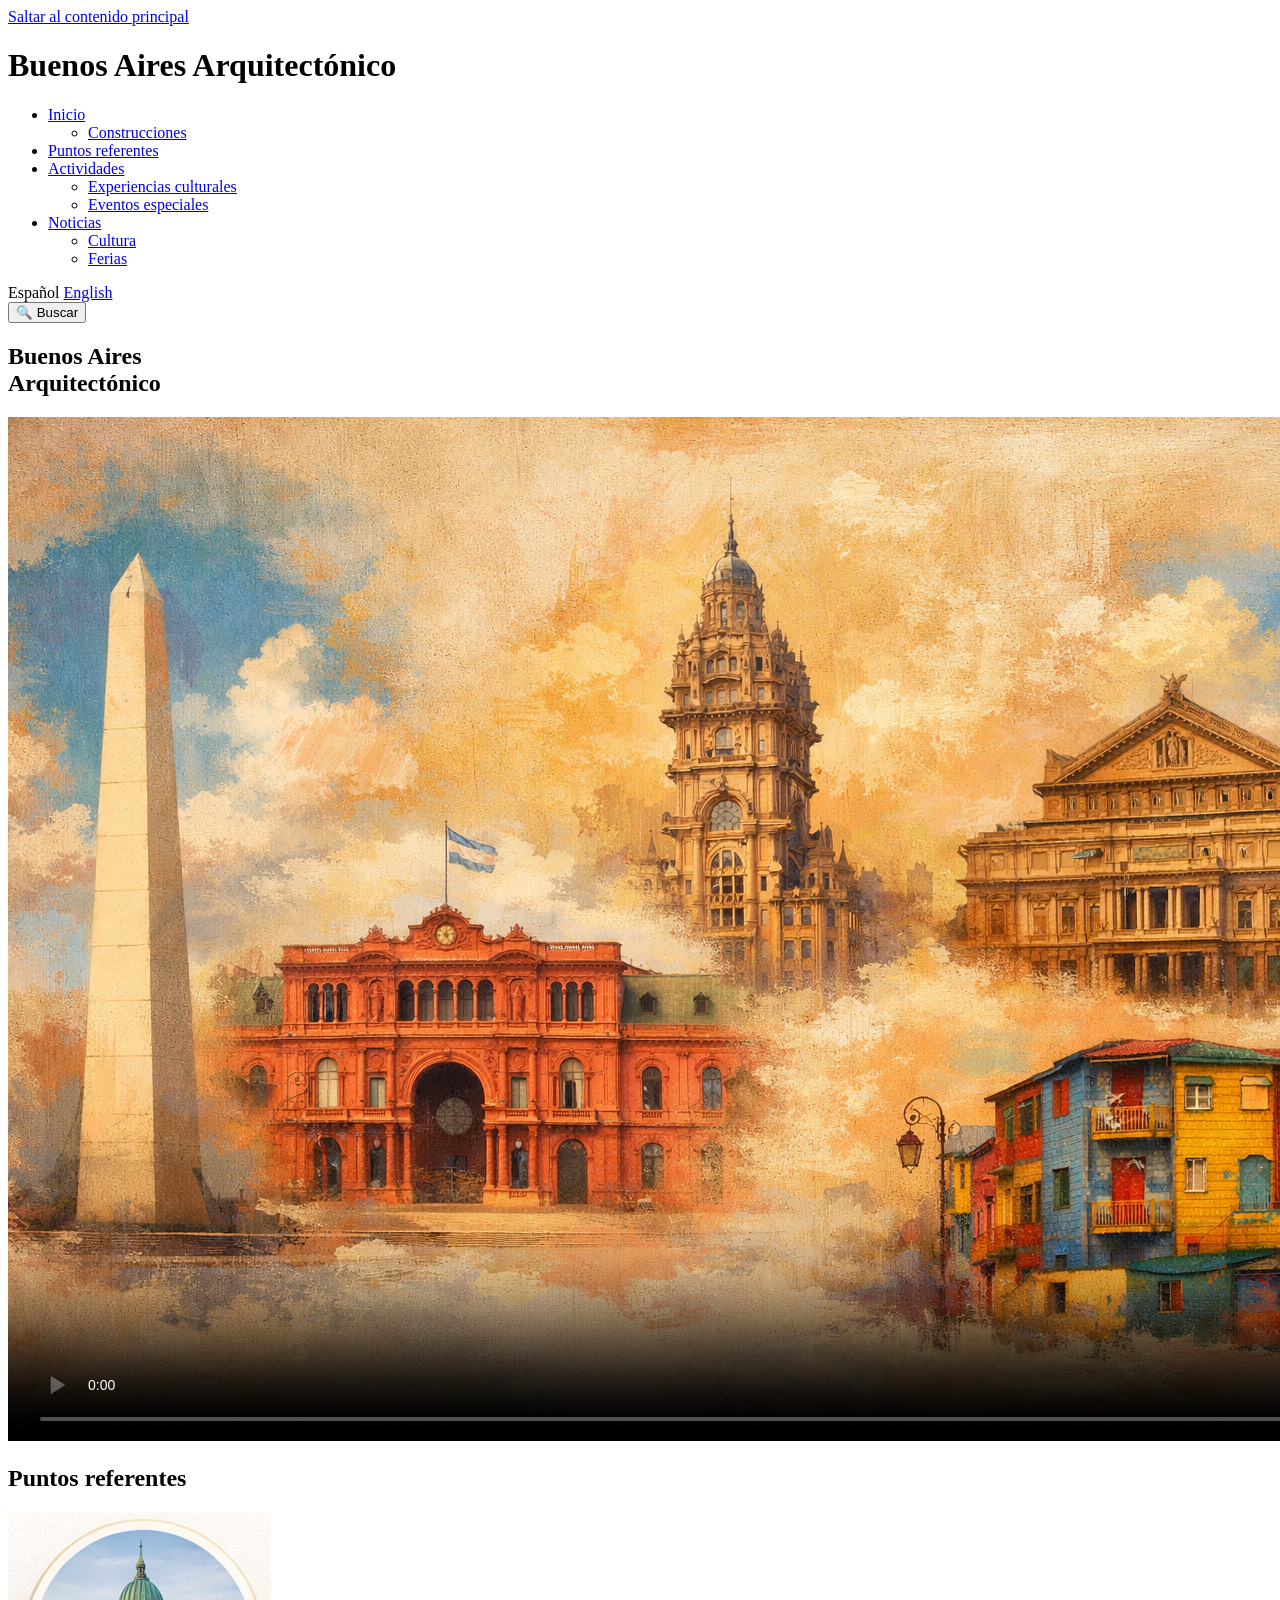
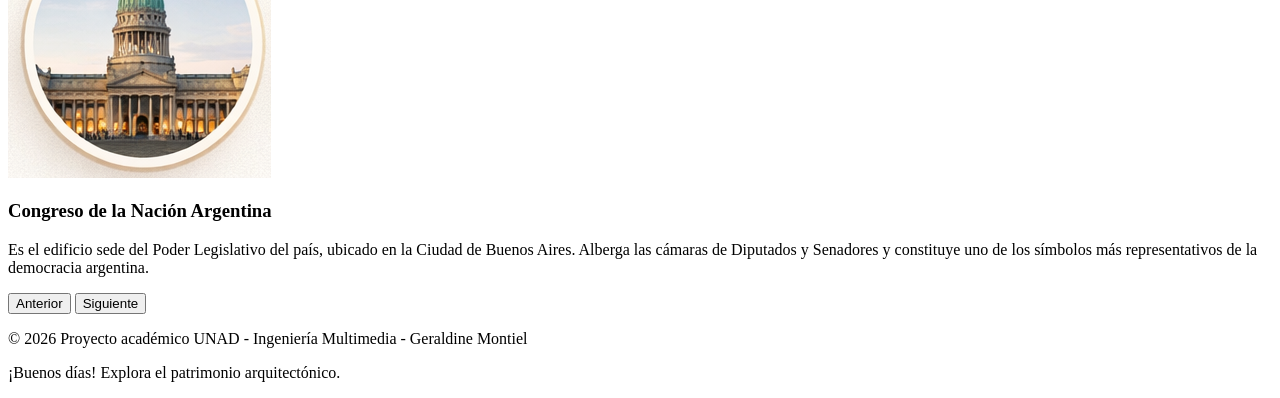
==== index.html @ 83ab92de "Forzar actualizacion de nombres en el repositorio" ====
<!DOCTYPE html>
<html lang="es">
    <!-- Define que el idioma principal de la página es español -->
<head>
    <!-- Configuración general del sitio -->
    <meta charset="UTF-8"> <!-- Muestra correctamente acentos y caracteres especiales -->
    <meta name="viewport" content="width=device-width, initial-scale=1.0">
    <!-- Hace que la página sea adaptable a celulares y tablets -->
    <title>Buenos Aires Arquitectónico</title>
    <link rel="stylesheet" href="css/styles.css">
    <!-- Conecta la hoja de estilos CSS -->
</head>
<body>

    <a href="#contenido-principal" class="skip-link">Saltar al contenido principal</a>

    <!-- Encabezado principal del sitio -->
   <header class="main-header">
        <div class="header-container">
            <h1 class="logo-title">Buenos Aires Arquitectónico</h1>
            <nav class="main-nav" aria-label="Navegación principal"> <ul class="nav-links">
                    <li>
                        <a href="index.html" aria-current="page">Inicio</a>
                        <ul class="submenu">
                            <li><a href="construcciones.html">Construcciones</a></li>
                        </ul>
                    </li>

                    <li><a href="construcciones.html">Puntos referentes</a></li>
                    
                    <li>
                        <a href="actividades.html">Actividades</a>
                        <ul class="submenu">
                            <li><a href="actividades.html#experiencias">Experiencias culturales</a></li>
                            <li><a href="actividades.html#eventos">Eventos especiales</a></li>
                        </ul>
                    </li>
                    
                    <li>
                        <a href="noticias.html">Noticias</a>
                        <ul class="submenu">
                            <li><a href="noticias.html">Cultura</a></li>
                            <li><a href="noticias.html">Ferias</a></li>
                        </ul>
                    </li>
                </ul>
            </nav>
            <div class="header-tools">
                <div class="lang-selector" aria-label="Selector de idioma">
                    <span class="btn-lang active" aria-current="true">Español</span>
                    <a href="en/index-en.html" class="btn-lang" lang="en">English</a>
                </div>
                <button class="search-btn" aria-label="Abrir buscador">🔍 Buscar</button>
            </div>
        </div>
    </header>

    <!-- Desde aquí se configura el contenido de la página Inicio -->
   <main id="contenido-principal"> 
        <section id="inicio" class="hero"> <div class="hero-content">
                <h2 class="main-title text-center">Buenos Aires <br><span>Arquitectónico</span></h2>
                <div class="video-preview">
                    <video controls poster="images/Collagebuenosaires.png" aria-label="Video resumen de Buenos Aires Arquitectónico">
                        <source src="images/Argentina BUENOS AIRES.mp4" type="video/mp4">
                        <p>Tu navegador no soporta la reproducción de video. Puedes <a href="images/Argentina BUENOS AIRES.mp4">descargarlo aquí</a>.</p>
                    </video>
                </div>
            </div>
        </section>
        
        <section id="edificios" class="container">
            <h2 class="text-center text-accent mb-20">Puntos referentes</h2>
            
            <div class="slider-edificios-container">
                
                <article class="ref-card tarjeta-dinamica">
                    <div class="circle-frame">
                        <img id="info-img" src="images/congreso mini.png" alt="Congreso de la Nación Argentina">
                    </div>
                    <h3 id="info-titulo">Congreso de la Nación Argentina</h3>
                    <p id="info-desc">Es el edificio sede del Poder Legislativo del país, ubicado en la Ciudad de Buenos Aires. Alberga las cámaras de Diputados y Senadores y constituye uno de los símbolos más representativos de la democracia argentina.</p>
                </article>

                <div class="controles-slider">
                    <button id="btn-anterior">Anterior</button>
                    <button id="btn-siguiente">Siguiente</button>
                </div>
            </div>
        </section>
    </main>

    <footer class="main-footer">
        <p>© 2026 Proyecto académico UNAD - Ingeniería Multimedia - Geraldine Montiel</p>
    </footer>

    <script src="js/script.js"></script>    
</body>
</html>
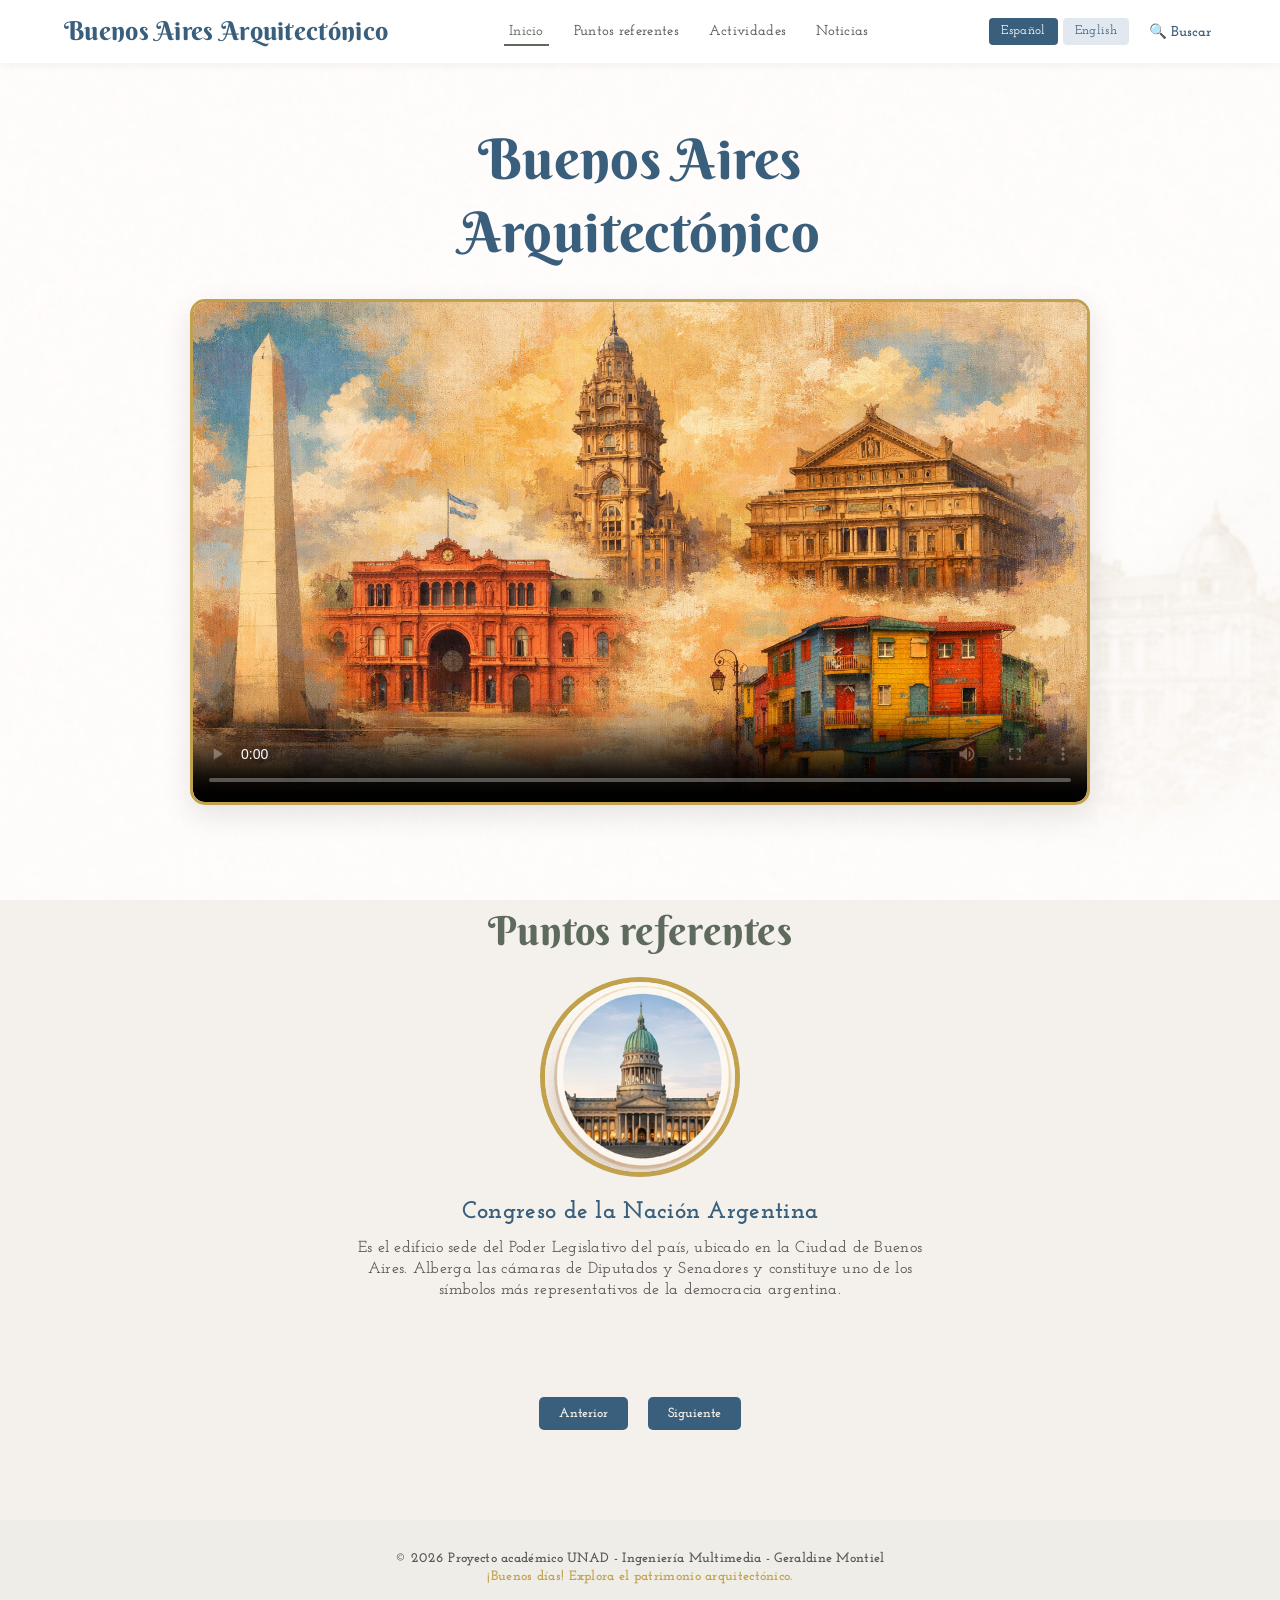
==== commit 9327b0d8: "Update index.html" ====
--- a/index.html
+++ b/index.html
@@ -95,4 +95,4 @@
 
     <script src="js/script.js"></script>    
 </body>
-</html>+</html>
--- a/css/styles.css
+++ b/css/styles.css
@@ -0,0 +1,407 @@
+/* 1. IMPORTACIÓN DE FUENTES LOCALES */
+@font-face {
+    font-family: 'Berkshire';
+    src: url('../fonts/BerkshireSwash-Regular.ttf') format('truetype');
+}
+
+@font-face {
+    font-family: 'Josefin';
+    src: url('../fonts/JosefinSlab-VariableFont_wght.ttf') format('truetype');
+}
+
+/* 2. VARIABLES (Paleta de colores) */
+:root {
+    --marfil: #F4F1EC;
+    --azul-cupula: #3A5F7D;
+    --verde-oxidado: #5E6B5C;
+    --verde-vivo: #256150; 
+    --gris-piedra: #595754; 
+    --dorado-clasico: #C2A14D;
+    --color-foco: #D96A29; 
+}
+
+/* 3. RESET Y BASE */
+* {
+    margin: 0;
+    padding: 0;
+    box-sizing: border-box;
+}
+
+body {
+    background-color: var(--marfil); /* Color de respaldo por si la imagen no me carga */
+    font-family: 'Josefin', serif;
+    color: var(--gris-piedra);
+    font-weight: 550; /* Grosor de la letra */
+    line-height: 1.3; /* Espacio entre renglones */
+    letter-spacing: 0.3px; /* Espacio entre cada letra */
+
+    /* --- IMAGEN DE FONDO --- */
+    background-image: url('../images/fondo3.png'); 
+    background-size: cover; /* Obliga a la imagen a cubrir toda la pantalla sin deformarse */
+    background-position: center center; /* Centra la imagen perfectamente */
+    background-repeat: no-repeat; /* Evita que la imagen se repita como un mosaico */
+    background-attachment: fixed; /* Efecto Parallax: el fondo se queda quieto mientras el usuario hace scroll */
+}
+
+/* Enlace de salto (Accesibilidad para navegación por teclado) */
+.skip-link {
+    position: absolute;
+    top: -50px;
+    left: 0;
+    background: var(--azul-cupula);
+    color: white;
+    padding: 10px 15px;
+    z-index: 10000;
+    transition: top 0.3s;
+    text-decoration: none;
+    font-family: 'Josefin', serif;
+    font-weight: 700;
+}
+
+.skip-link:focus {
+    top: 0; /* Aparece solo cuando se usa el teclado para navegar */
+}
+
+/* Visibilidad de enfoque global para botones y enlaces */
+a:focus-visible, button:focus-visible, input:focus-visible {
+    outline: 3px solid var(--color-foco);
+    outline-offset: 3px;
+    border-radius: 4px;
+}
+
+/* 4. TÍTULOS H1 Y H2 (BERKSHIRE) */
+h1, h2, .logo-title, .main-title {
+    font-family: 'Berkshire', cursive;
+    font-weight: 400; 
+}
+
+.logo-title {
+    font-size: 1.6rem;
+    color: var(--azul-cupula);
+    text-decoration: none;
+}
+
+.main-title {
+    font-size: 3.5rem;
+    color: var(--azul-cupula);
+    margin-bottom: 30px;
+}
+
+h2 {
+    font-size: 2.5rem;
+    color: var(--verde-vivo);
+    text-align: center;
+    margin-bottom: 25px;
+}
+
+/* 5. TÍTULOS H3 (JOSEFIN) */
+h3, .ref-card h3 {
+    font-family: 'Josefin', serif;
+    font-weight: 700; /* Grosor fuente */
+    font-size: 1.5rem;
+    color: var(--azul-cupula);
+    margin-bottom: 10px;
+}
+
+/* 6. HEADER Y NAVEGACIÓN */
+.main-header {
+    background-color: white;
+    padding: 15px 5%;
+    position: sticky;
+    top: 0;
+    z-index: 1000;
+    box-shadow: 0 2px 10px rgba(0,0,0,0.05);
+}
+
+.header-container {
+    display: flex; /* Activa el modo horizontal */
+    justify-content: space-between;  /* Separa logo, menú y herramientas */
+    align-items: center;
+    max-width: 1200px;
+    margin: 0 auto;
+}
+
+.nav-links {
+    display: flex; /* Pone los links uno al lado del otro */
+    list-style: none;
+    gap: 20px;
+}
+
+.nav-links a {
+    text-decoration: none;
+    color: var(--gris-piedra);
+    font-weight: 600; /* Grosor fuente */
+    font-size: 0.9rem;
+    padding: 5px; /* Aumenta el área interactiva para el clic */
+}
+
+/* Indicador visual de la página actual */
+.nav-links a[aria-current="page"] {
+    color: var(--verde-oxidado);
+    border-bottom: 2px solid var(--verde-oxidado);
+}
+
+.header-tools {
+    display: flex;
+    align-items: center;
+    gap: 15px;
+}
+
+.btn-lang {
+    text-decoration: none;
+    padding: 5px 12px;
+    border-radius: 4px;
+    font-size: 0.8rem;
+    background-color: #e2e8f0;
+    color: var(--azul-cupula);
+    display: inline-block;
+}
+
+.btn-lang.active {
+    background-color: var(--azul-cupula);
+    color: white;
+}
+
+/* 7. HERO SECTION Y VIDEO */
+.hero {
+    padding: 60px 20px;
+    text-align: center;
+}
+
+.video-preview {
+    position: relative;
+    width: 100%; /* Permite que sea adaptable */
+    max-width: 900px; /* Definición del tamaño fijo */
+    aspect-ratio: 16 / 9; /* Obliga al contenedor a mantener el formato panorámico clásico */
+    margin: 0 auto; /* Centra el video */
+    border-radius: 15px; /* Bordes redondeados del boceto */
+    overflow: hidden; /* Asegura que el video no se salga de los bordes redondeados */
+    box-shadow: 0 10px 30px rgba(0,0,0,0.1);
+    border: 3px solid var(--dorado-clasico); /* Borde dorado para resaltar */
+}
+
+/* Esta regla controla que el video ocupe todo el ancho de su contenedor de 900px */
+.video-preview video {
+    width: 100%;
+    height: 100%;
+    object-fit: cover;
+    display: block;
+    border-radius: 12px;
+    background-color: var(--marfil); /* Fondo de respaldo por si la imagen tarda en cargar */
+}
+
+/* 8. GRID DE REFERENTES (RESPONSIVE) */
+.container {
+    max-width: 1200px;
+    margin: 0 auto;
+    padding: 40px 5%;
+}
+
+.reference-grid {
+    display: grid;
+    grid-template-columns: repeat(auto-fit, minmax(280px, 1fr));
+    gap: 40px;
+}
+
+.ref-card {
+    text-align: center;
+}
+
+.circle-frame {
+    width: 200px;
+    height: 200px;
+    margin: 0 auto 20px;
+    border-radius: 50%;
+    overflow: hidden;
+    border: 5px solid var(--dorado-clasico);
+}
+
+.circle-frame img {
+    width: 100%;
+    height: 100%;
+    object-fit: cover;
+}
+
+/* 9. FOOTER Y BÚSQUEDA */
+.main-footer {
+    text-align: center;
+    padding: 30px;
+    background-color: #eeede8;
+    margin-top: 50px;
+    font-size: 0.85rem;
+    font-weight: 700;
+}
+
+.search-btn { /* Mantiene el icono de lupa colocado en el html */
+    display: flex;
+    align-items: center;
+    gap: 8px;
+    font-family: 'Josefin', serif;
+    font-size: 0.9rem;
+    font-weight: 700;
+    color: var(--azul-cupula);
+    background: transparent;
+    border: none;
+    cursor: pointer;
+    padding: 5px; /* Ampliación de área táctil */
+}
+
+/* CLASES UTILITARIAS (Mejoran la semántica y limpian el HTML) */
+.text-center {
+    text-align: center;
+}
+
+.text-accent {
+    color: var(--verde-oxidado);
+}
+
+.mb-20 {
+    margin-bottom: 20px;
+}
+
+.mb-40 {
+    margin-bottom: 40px;
+}
+
+/* --- ESTILOS PARA EL SUBMENÚ DESPLEGABLE --- */
+.nav-links li {
+    /* Posicionamiento relativo para que los submenús absolutos se guíen por este contenedor padre */
+    position: relative;
+}
+/* Estilos iniciales del submenú */
+.submenu {
+    /* Ocultamos el submenú por defecto para que no se vea hasta que el usuario interactúe */
+    display: none;
+    /* Posicionamiento absoluto para sacarlo del flujo normal del documento y que no mueva otros elementos */
+    position: absolute;
+    /* Ubicamos el submenú justo debajo de su elemento padre (el 100% de la altura del elemento li) */
+    top: 100%;
+    /* Alineamos el borde izquierdo del submenú con el borde izquierdo de su elemento padre */
+    left: 0;
+    /* Añadimos un color de fondo utilizando la variable de color azul de los estilos base */
+    background-color: var(--azul-cupula);
+    /* Quitamos las viñetas predeterminadas de la lista para que se vea limpio */
+    list-style: none;
+    /* Añadimos un espaciado interno (padding) para que los textos no queden pegados a los bordes de la caja */
+    padding: 10px;
+    /* Definimos un ancho mínimo para evitar que el texto de los enlaces se corte de forma extraña */
+    min-width: 180px;
+    /* Agregamos una sombra suave alrededor de la caja para darle profundidad y separarla del fondo de la página */
+    box-shadow: 0px 8px 16px rgba(0,0,0,0.3);
+    /* Asignamos un índice Z alto para asegurar que el submenú aparezca por encima de cualquier otro contenido */
+    z-index: 1000;
+}
+/* Estilos para los enlaces (etiquetas) que están dentro del submenú */
+.submenu li a {
+        color: var(--marfil);
+    /* Quitamos el subrayado por defecto que los navegadores le ponen a todos los enlaces */
+    text-decoration: none;
+    /* Hacemos que el enlace se comporte como un bloque, ocupando todo el ancho disponible para facilitar el clic */
+    display: block;
+    /* Agregamos un espaciado interno superior e inferior de 8 píxeles, y 0 en los laterales */
+    padding: 8px 0;
+}
+/* Efecto hover (cuando el usuario pasa el ratón por encima) para los enlaces del submenú */
+.submenu li a:hover {
+        color: var(--dorado-clasico);
+}
+
+/* --- ESTILOS PARA EL SLIDER (Solo para Index.html) --- */
+/* Estilos para la caja contenedora del slider de imágenes */
+.slider-container {
+    /* Definimos un ancho máximo de 600 píxeles para que la imagen no se estire demasiado en pantallas gigantes */
+    max-width: 600px;
+    /* Centramos el contenedor horizontalmente añadiendo un margen automático a la izquierda y derecha, y 20px arriba y abajo */
+    margin: 20px auto;
+    /* Borde decorativo grueso */
+    border: 4px solid var(--verde-vivo);
+    /* Redondeamos las esquinas del contenedor en 10 píxeles para suavizar el diseño */
+    border-radius: 10px;
+    /* Ocultamos cualquier parte de la imagen que intente sobresalir de los límites de esta caja contenedora */
+    overflow: hidden;
+}
+/* Estilos directos para la imagen dinámica que se cambia con JavaScript */
+#slider-img {
+    /* Forzamos a la imagen a ocupar exactamente el 100% del ancho del contenedor que definimos arriba */
+    width: 100%;
+    /* Definimos una altura fija de 350 píxeles para que el diseño no salte cuando las imágenes tengan tamaños distintos */
+    height: 350px;
+    /* Aseguramos que la imagen cubra todo el espacio sin deformarse (se recorta automáticamente si es necesario) */
+    object-fit: cover;
+}
+
+/* --- ESTILOS PARA EL SLIDER DE EDIFICIOS --- */
+/* Contenedor principal del slider para centrarlo en la pantalla */
+.slider-edificios-container {
+    display: flex;
+    flex-direction: column;
+    align-items: center;
+    max-width: 600px;
+    margin: 0 auto;
+}
+
+/* Ajustes a la tarjeta dinámica para que no se deforme */
+.tarjeta-dinamica {
+    width: 100%;
+    min-height: 400px; /* Altura mínima para que los botones no salten si el texto es corto */
+    display: flex;
+    flex-direction: column;
+    align-items: center;
+    text-align: center;
+}
+
+/* Estilos para el contenedor de los botones */
+.controles-slider {
+    display: flex;
+    gap: 20px;
+    margin-top: 20px;
+}
+
+/* Estilos de los botones Anterior y Siguiente */
+.controles-slider button {
+    background-color: var(--azul-cupula);
+    color: var(--marfil);
+    border: none;
+    padding: 10px 20px;
+    border-radius: 5px;
+    font-family: 'Josefin', serif;
+    font-weight: bold;
+    cursor: pointer;
+    transition: background-color 0.3s ease;
+}
+
+/* Efecto al pasar el cursor sobre los botones */
+.controles-slider button:hover {
+    background-color: var(--dorado-clasico);
+}
+
+/* 10. MEDIA QUERIES */
+@media (max-width: 768px) {
+    .header-container {
+        flex-direction: column;
+        gap: 10px; /* Reduce espacio general del encabezado para ahorrar pantalla */
+    }
+    
+    .main-title {
+        font-size: 2rem;
+    }
+    
+    .nav-links {
+        flex-wrap: nowrap; /* Obliga al menú a mantenerse en una sola fila */
+        gap: 12px; /* Reduce la separación entre cada enlace */
+        justify-content: center;
+        width: 100%;
+        overflow-x: auto; /* Accesibilidad: Si la pantalla es diminuta, permitirá deslizar el menú con el dedo en lugar de amontonarlo */
+        padding-bottom: 5px; /* Espacio mínimo por si aparece una barra de desplazamiento */
+    }
+    
+    .nav-links a {
+        font-size: 0.8rem; /* Reduce el tamaño de la letra solo en celulares */
+        white-space: nowrap; /* Evita que textos largos como "Puntos referentes" se partan a la mitad */
+        padding: 5px 2px;
+    }
+    
+    .header-tools {
+        gap: 10px;
+    }
+}
